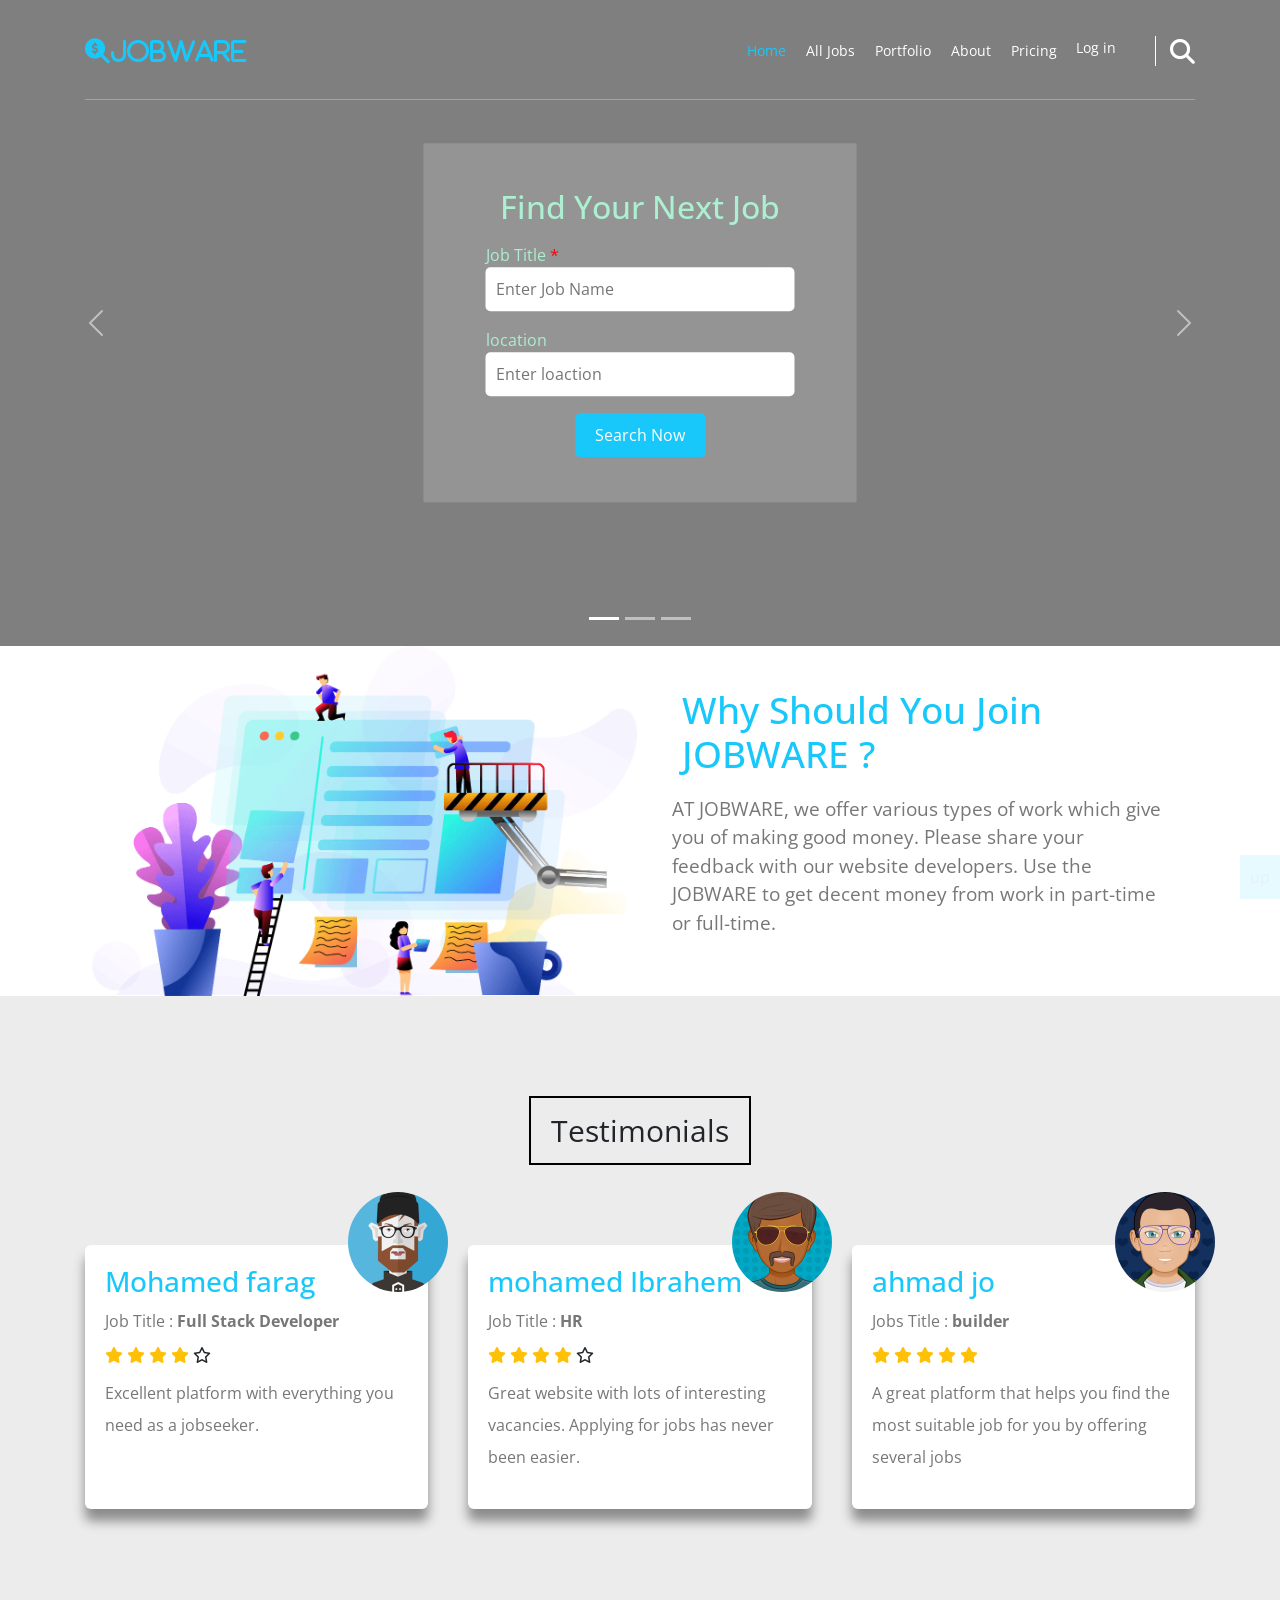
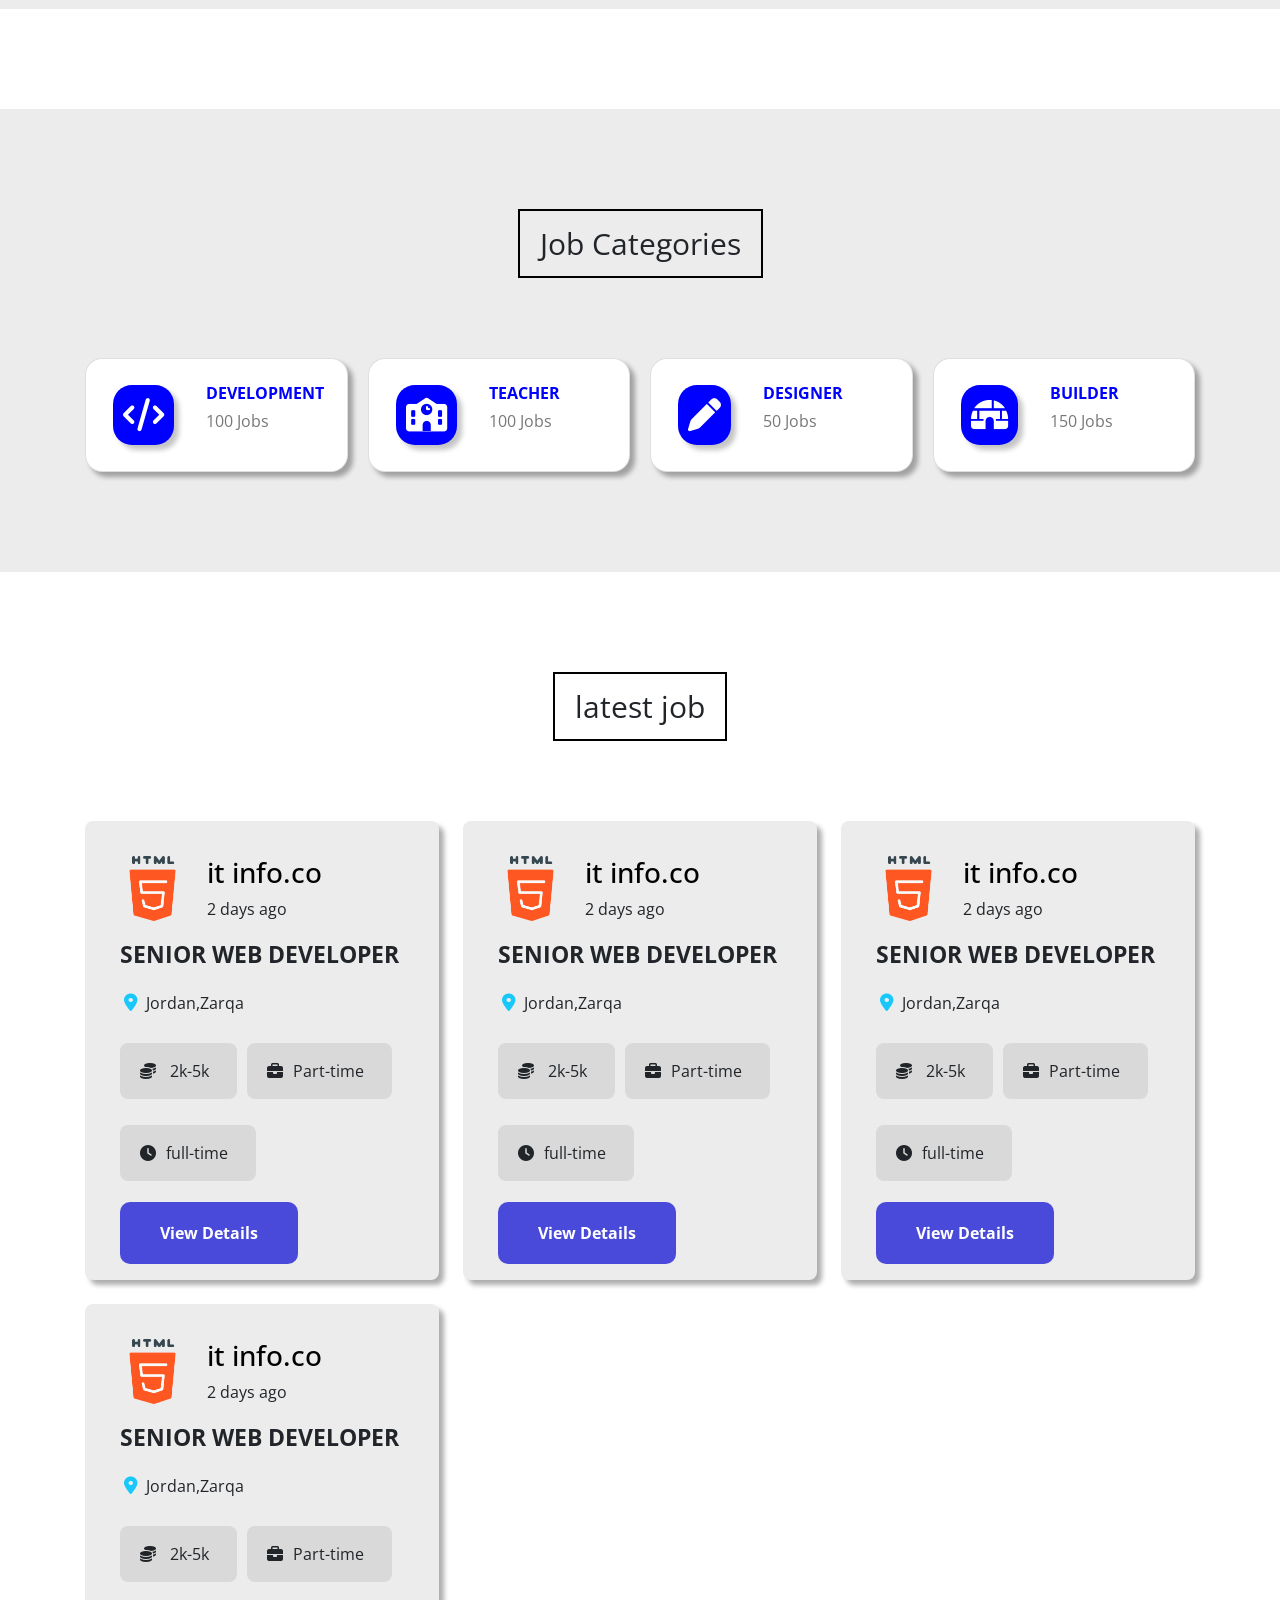
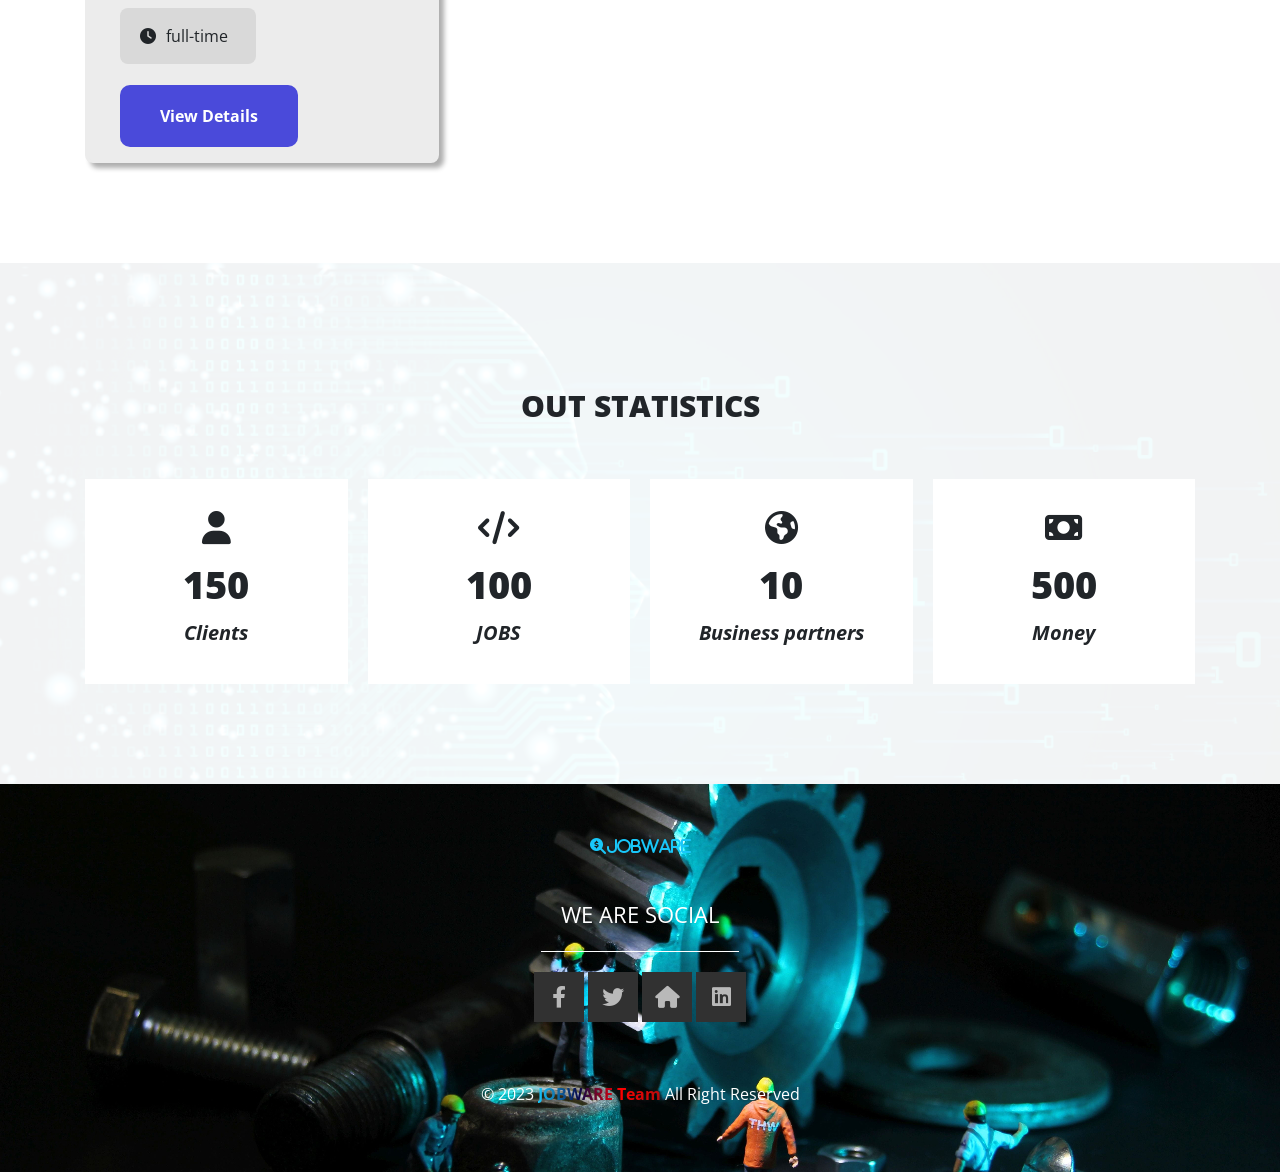
==== index.html @ 09d4811d "add job filter" ====
<!DOCTYPE html>
<html lang="en">
<head>
    <meta charset="UTF-8">
    <meta http-equiv="X-UA-Compatible" content="IE=edge">
    <meta name="viewport" content="width=device-width, initial-scale=1.0">
    <title>Boundi</title>
    <link rel="stylesheet" href="css/bootstrap.min.css">
    <link rel="stylesheet" href="css/all.min.css">
     
    <link rel="stylesheet" href="css/boundi.css">
    <!-- Google Fonts  -->
    <link rel="preconnect" href="https://fonts.googleapis.com">
    <link rel="preconnect" href="https://fonts.gstatic.com" crossorigin>
    <link href="https://fonts.googleapis.com/css2?family=Cairo:wght@300;400;700&family=Open+Sans:wght@400;700&family=Roboto:wght@100;300;400;500&display=swap" rel="stylesheet">
</head>
<body>
    <!-- start header  -->
    <header>
        <div class="container" id="header">
            
            <i class="fa-solid fa-magnifying-glass-dollar">JOBWARE</i> 
          <nav>
            <i class="fas fa-bars toggle-menu"></i>
            <ul>
                <li><a href="#header" class="active">Home</a></li>
                <li><a href="all_jobs.html" >All Jobs</a></li>
                <li><a href="#portfolio" >Portfolio</a></li>
                <li><a href="#about" >About</a></li>
                <li><a href="#pricing" >Pricing</a></li>
                <li> <a href="login/login.html" class="button">Log in</a></li>
            </ul>
            <div class="form">
                <i class="fas fa-search"></i>
            </div>
          </nav>
        </div>
    </header>
    <!-- end header  -->
    <!-- start landing  -->
    <div class="landing">
    <div id="slide" class="carousel slide" data-bs-ride="carousel">
        <div class="carousel-indicators">
          <button type="button" data-bs-target="#slide" data-bs-slide-to="0" class="active" aria-current="true" aria-label="Slide 1"></button>
          <button type="button" data-bs-target="#slide" data-bs-slide-to="1" aria-label="Slide 2"></button>
          <button type="button" data-bs-target="#slide" data-bs-slide-to="2" aria-label="Slide 3"></button>
        </div>
        <div class="carousel-inner">
          <div class="carousel-item active video">
        <video autoplay muted loop  >
                <source src="img/construction-site-42923.mp4" type="video/mp4">
            </video>
          </div>
          <div class="carousel-item">
            <img src="img/wallpaperflare.com_wallpaper (16).jpg" class="d-block w-100" alt="...">
          </div>
          <div class="carousel-item">
            <img src="img/wallpaperflare.com_wallpaper (17).jpg" class="d-block w-100" alt="...">
          </div>
        </div>
        <button class="carousel-control-prev" type="button" data-bs-target="#slide" data-bs-slide="prev">
          <span class="carousel-control-prev-icon" aria-hidden="true"></span>
          <span class="visually-hidden">Previous</span>
        </button>
        <button class="carousel-control-next" type="button" data-bs-target="#slide" data-bs-slide="next">
          <span class="carousel-control-next-icon" aria-hidden="true"></span>
          <span class="visually-hidden">Next</span>
        </button>
      </div>  
    <form action="">
        <h2 style="text-align: center;color: #adefd1; ">
        Find Your Next Job
        </h2>
        <div class="job">
        <label for="job" style="color: #adefd1;">Job Title <span style="color: red;">*</span></label>
        <input type="text" name="" id="job" placeholder="Enter Job Name">
</div>
<div class="loaction">
    <label for="loaction" style="color: #adefd1;">location</label>
    <input type="text" name="" id="loaction" placeholder="Enter loaction">
</div>
<div class="submit" style="text-align: center;"><input type="submit" value="Search Now"></div>

    </form>
    </div>
    <!-- end landing  -->
    <!-- start why should  -->
    <div class="review">
        <div class="container">
            <div class="box">
              <div class="image">
                <img src="img/landing-image.png" alt="">
              </div>
              <div class="reason">
               <h2>Why Should You Join JOBWARE ?</h2>
               <p>AT JOBWARE, we offer various types of work which give you of making good money. Please share your feedback with our website developers. Use the JOBWARE to get decent money from work in part-time or full-time.</p>
              </div>
           </div>
            </div>
            <div class="testimonials" id="testimonials">
                <div class="main-title">Testimonials</div>
                <div class="container">
                  <div class="box1">
                    <img src="img/avatar-01.png" alt="">
                 
                  <h3>Mohamed farag</h3>
                  <div class="title">Job Title : <span style="font-weight: bold;">Full Stack Developer</span></div>
                  <div class="rate">
                    <i class="filled fas fa-star"></i>
                    <i class="filled fas fa-star"></i>
                    <i class="filled fas fa-star"></i>
                    <i class="filled fas fa-star"></i>
                    <i class="far fa-star"></i>  <p>Excellent platform with everything you need as a jobseeker.</p> 
                  </div>
             </div>
                  <div class="box1">
                    <img src="img/avatar-02.png" alt="">
                 
                  <h3>mohamed Ibrahem</h3>
                  <div class="title">Job Title : <span style="font-weight: bold;">HR</span></div>
                  <div class="rate">
                    <i class="filled fas fa-star"></i>
                    <i class="filled fas fa-star"></i>
                    <i class="filled fas fa-star"></i>
                    <i class="filled fas fa-star"></i>
                    <i class="far fa-star"></i>      <p>Great website with lots of interesting vacancies. Applying for jobs has never been easier.</p>
                  </div> </div>
            
                  <div class="box1">
                    <img src="img/avatar-03.png" alt="">
                  
                  <h3>ahmad jo</h3>
                  <div class="title">Jobs Title : <span style="font-weight: bold;">builder</span></div>
                  <div class="rate">
                    <i class="filled fas fa-star"></i>
                    <i class="filled fas fa-star"></i>
                    <i class="filled fas fa-star"></i>
                    <i class="filled fas fa-star"></i>
                    <i class="filled fas fa-star"></i>
                         <p>A great platform that helps you find the most suitable job for you by offering several jobs</p>
                  </div>
            </div>
               </div>
              
        </div>
        </div>
    <!-- end why should  -->
    <!-- start job-categories -->
    
    <div class="job-categories">
        <div class="main-title">Job Categories</div>
        <div class="container">
        <div class="categories">
            <div class="card">
                <i class="fa-solid fa-code"></i>
                <div class="title">
                    <p>development</p>
                    <p>100 Jobs</p>
                </div>
            </div>
            <div class="card">
                <i class="fa-solid fa-school"></i>
                    <div class="title">
                    <p>teacher</p>
                    <p>100 Jobs</p>
                </div>
            </div>
            <div class="card">
                <i class="fa-solid fa-pen"></i>
                    <div class="title">
                    <p>designer</p>
                    <p>50 Jobs</p>
                </div>
            </div>
            <div class="card">
                <i class="fa-solid fa-igloo"></i>
                    <div class="title">
                    <p>builder</p>
                    <p>150 Jobs</p>
                </div>
            </div>
        </div>
    </div></div>
    <!-- end job-categories -->
    <!-- start latest-jobs  -->
    <div class="latest-job">
        <div class="main-title">latest job</div>
        <div class="container">
            <div class="box">
                <div class="card1">
                <div class="company"><img src="img/html-5.png" alt="">
                  <div class="info">
                <h3>it info.co</h3>
                <span>2 days ago</span>
               </div>
              </div>
            </div>
            <h3 class="job-title">Senior Web Developer</h3>
            <p class="location"><i class="fas fa-map-marker-alt"></i>
            <span>Jordan,Zarqa</span>
            </p>
            <div class="tags">
                <p>
                    <i class="fa-solid fa-coins"></i>
                    <span>2k-5k</span>
                </p>
                <p><i class="fas fa-briefcase"></i><span>Part-time</span></p>
                <p><i class="fas fa-clock"></i><span>full-time</span></p>
            </div>
            <div class="job-button">
                <a href="View_job.html" class="button">View Details</a>
            </div>
        </div>
            <div class="box">
                <div class="card1">
                <div class="company"><img src="img/html-5.png" alt="">
                <div class="info">
                <h3>it info.co</h3>
                <span>2 days ago</span>
                </div></div>
            </div>
            <h3 class="job-title">Senior Web Developer</h3>
            <p class="location"><i class="fas fa-map-marker-alt"></i>
            <span>Jordan,Zarqa</span>
            </p>
            <div class="tags">
                <p>
                    <i class="fa-solid fa-coins"></i>
                    <span>2k-5k</span>
                </p>
                <p><i class="fas fa-briefcase"></i><span>Part-time</span></p>
                <p><i class="fas fa-clock"></i><span>full-time</span></p>
            </div>
            <div class="job-button">
                <a href="View_job.html" class="button">View Details</a>
            </div>
        </div>
            <div class="box">
                <div class="card1">
                <div class="company"><img src="img/html-5.png" alt="">
               <div class="info">
                <h3>it info.co</h3>
                <span>2 days ago</span>
                </div></div>
            </div>
            <h3 class="job-title">Senior Web Developer</h3>
            <p class="location"><i class="fas fa-map-marker-alt"></i>
            <span>Jordan,Zarqa</span>
            </p>
            <div class="tags">
                <p>
                    <i class="fa-solid fa-coins"></i>
                    <span>2k-5k</span>
                </p>
                <p><i class="fas fa-briefcase"></i><span>Part-time</span></p>
                <p><i class="fas fa-clock"></i><span>full-time</span></p>
            </div>
            <div class="job-button">
                <a href="View_job.html" class="button">View Details</a>
            </div>
        </div>
            <div class="box">
                <div class="card1">
                <div class="company"><img src="img/html-5.png" alt="">
               <div class="info">
                <h3>it info.co</h3>
                <span>2 days ago</span>
              </div></div>
            </div>
            <h3 class="job-title">Senior Web Developer</h3>
            <p class="location"><i class="fas fa-map-marker-alt"></i>
            <span>Jordan,Zarqa</span>
            </p>
            <div class="tags">
                <p>
                    <i class="fa-solid fa-coins"></i>
                    <span>2k-5k</span>
                </p>
                <p><i class="fas fa-briefcase"></i><span>Part-time</span></p>
                <p><i class="fas fa-clock"></i><span>full-time</span></p>
            </div>
            <div class="job-button">
                <a href="View_job.html" class="button">View Details</a>
            </div>
        </div>
        </div>
    </div>
    <!-- end latest-jobs  -->
    <!-- start Awesome state  -->
    <div class="stats" id="stats">
        <div class="title">OUT STATISTICS</div>
        <div class="container">
            <div class="card1">
                <i class="fa-solid fa-user"></i>
                <span>150</span>
                <p>Clients</p>
            </div>
            <div class="card1">
                <i class="fa-solid fa-code"></i>
                <span>100</span>
                <p>JOBS</p>
            </div>
            <div class="card1">
                <i class="fa-sharp fa-solid fa-earth-americas"></i>
                <span>10</span>
                <p>Business partners</p>
            </div>
            <div class="card1">
                <i class="fa-solid fa-money-bill"></i>
                <span>500</span>
                <p>Money</p>
            </div>
        </div>
    </div>
    <!-- end Awesome state  -->
    <!-- start footer -->
    <div class="footer">
        <div class="container">
            <i class="fa-solid fa-magnifying-glass-dollar logo">JOBWARE</i> 
            <p>We Are Social</p>
            <div class="social-icon">
                <i class="fab fa-facebook-f"></i>
                <i class="fab fa-twitter"></i>
                <i class="fas fa-home"></i>
                <i class="fab fa-linkedin"></i>
            </div>
            <p class="copyright">&copy; 2023 <span>JOBWARE Team</span> All Right Reserved</p>
        </div>
       </div>
     <!-- end footer  -->
          <!-- start button  -->
          <div class="up">
            <a href="#header">up</a>
         </div>
    <!-- end footer -->
    <script src="js/bootstrap.bundle.min.js"></script>
    <script src="js/bootstrap.bundle.js.map"></script>
</body>
</html>
---- css/boundi.css ----
/* start global rules  */
*{
    -webkit-box-sizing: border-box;
    -moz-box-sizing: border-box;
    box-sizing: border-box;
    padding: 0;
    margin: 0;

}
/* start variables  */
:root{
    --main-color:#19c8fa;
    --transparent-color:rgb(15 116 143 / 70%);
    --section-padding:100px;
    --main-transition:0.3s;
}
/* end variables  */
html{
    scroll-behavior: smooth;
}
body{
    font-family: 'Open Sans', sans-serif;
}
a{
    text-decoration: none;
}
ul{
    list-style: none;
    margin: 0;
    padding: 0;
}
.container{
    padding-left: 15px;
    padding-right: 15px;
    margin-left: auto;
    margin-right: auto;
 }
 @media (min-width: 768px){
    .container{
        width: 750px;
    }
 }
 @media (min-width:992px){
    .container{
        width: 970px;
    }
 }
 @media (min-width:1200px){
    .container{
        width: 1170px;
    }
 }
/* end global rules  */
/* start components  */
.main-title{
    margin: 0px auto 80px;
    border: 2px solid black;
    padding: 10px 20px;
    font-size: 30px;
    width: fit-content;
    position: relative;
    z-index: 1;
    transition: var(--main-transition);
    overflow: hidden;
}
.main-title:hover{
    color: white;
    border: 2px solid white;
    transition-delay:0.4s ;
  }
.main-title::before{
    content: "";
    position: absolute;
    left: 0;
    top: 50%;
   transform: translateY(-50%);
    transform: translateY(-50%);
    width: 0;
    height: 0;
    z-index: -1;
    background-color: var(--main-color);
    transition: var(--main-transition);
}
.main-title:hover::before{
 width: 100%;
 height: 200%;
}
/* end components  */
/* start header  */
header{
    position: absolute;
    left: 0;
    width: 100%;
    z-index: 2;
    }
    header .container{
        display: flex;
        justify-content: space-between;
        align-items: center;
        position: relative;
        min-height: 97px;
    }
    header .container::after{
        content: "";
        position: absolute;
        background-color: #a2a2a2;
        height: 1px;
        width: calc(100% - 30px);
        bottom: 1px;
        left:15px;
    }
   header i{
    font-size: 25px;
    color: var(--main-color);
   }
    header nav{
        flex: 1;
        display: flex;
        align-items: center;
        justify-content: flex-end;
    
    }
    header nav .toggle-menu{
        color: white;
        font-size: 22px;
    }
    @media (min-width:768px) {
        header nav .toggle-menu{
            display: none;
        }
    }
    header nav ul{
        display: flex;
    
    }
    @media (max-width:767px){
        header nav ul{
            display: none;
        }
        header nav .toggle-menu:hover + ul{
            display: flex;
            flex-direction: column;
            position: absolute;
            top: 100%;
            left: 0;
            width: 100%;
            background-color: rgb( 0 0 0 / 50%);
    
        }
        header nav .toggle-menu:hover + ul li a{
            padding: 15px;
        }
    } 
    header nav ul li a{
        display: block;
        color: white;
        text-decoration: none;
        font-size: 14px;
        transition: 0.3s;
        padding: 40px 10px;
        position: relative;
        z-index: 2;
    }
    header ul li .button{
        position: relative;
    display: block;
    padding: 10px 9px;
    border-radius: 14px;
    top: 27px;
    background: transparent;
    color: white;
    border: none;
    transition: var(--main-transition);
    }
    header ul li .button:hover{
        color: white;
        background-color: #19c8fa;
    }
    header nav ul li a.active{
        color: #19c8fa;
    }
    header nav ul li a:hover{
      color: var(--main-color);
      border-bottom: 1px solid var(--main-color);
    }
    header nav .form{
        width: 40px;
        height: 30px;
        position: relative;
        margin-left: 30px;
        border-left: 1px solid white;
    }
    header nav .form i{
        color:white;
        position: absolute;
        top:50%;
        transform:translatey(-50%);
        right: 0;
    }
    /* end  header  */
    /* start landing  */
    .landing{
        position: relative;
    }
    .carousel.slide{
        position: relative;
        width: 100%;
       
     
    }
    .landing::before{
        content:"";
        position: absolute;
        width: 100%;
        height: 100%;
        top: 0;
        left: 0;
        background-color: rgba(0, 0, 0, 0.5);
        z-index: 1;
    }
    .carousel.slide video{
      width: 100%;
    }
    .landing form{
        position: absolute;
        z-index: 3;
        top: 50%;
        left: 50%;
        transform: translate(-50%,-50%);
        background-color: #ffffff2b;
      padding: 45px;
    }
    @media (max-width:767px){
        .landing form{
            position: absolute;
            z-index: 3;
            top: 50%;
            left: 50%;
            transform: translate(-50%,-50%);
            background-color: #ffffff2b;
            padding: 0;
        }
        .carousel.slide video {
            width: 316%;
            min-height: 100vh;
        }
        .carousel-item img{
            min-height: 100vh;
        }
        form input[type="submit"]{
               margin-bottom: 16px;
        }
    }
    .form h2{
        color: var(--main-color);
        padding: 20px;
    }
    .landing form .job{
     margin: 17px;
    }
    .landing form .loaction{
    margin:17px
    }
    input[type="text"] {
        width: 100%;
        padding: 10px;
        margin-right: 10px;
        border-radius: 5px;
        border: none;
        outline: none;
      }
      
      input[type="submit"] {
        text-align: center;
        background-color: var(--main-color);
        color: white;
        padding: 10px 20px;
        border: none;
        border-radius: 5px;
        cursor: pointer;
      }
      
      button[type="submit"]:hover {
        background-color: #3e8e41;
      }
    /* end landing  */
    /* start why should  */
    .review{
        padding-bottom: var(--section-padding);
    }
    
        @media (min-width:768px) {  
    .review .container .box{      
     display: grid;
     grid-template-columns:repeat(auto-fill,minmax(450px,1fr));
     grid-row-gap:60px;
    }
}
    .review .box .image img{
      max-width: 100%;
    }
    @media (max-width:767px){
        .review .box .image img{
            text-align: center;
          }   
          
    }.review .box .reason{
        margin: 32px;
    }
    .review .box .image img{
        position: relative;
        animation: up-and-down 4s linear infinite;
    }
    .review .box .reason h2{
        font-size: 33px;
    }

    .review .box .reason{
        margin: 32px;
    }
    .review .box .reason h2{
        color: var(--main-color);
        padding: 10px;
        font-size: 37px;
        
    }
    .review .box .reason p{
        color: #777;
        font-size: 19px;
    }
    @media (max-width:767px){
        .review .box .reason p{
            font-size: 15px;
            max-width: 100%;
        }
    }
    .testimonials{
        padding-top: var(--section-padding);
        padding-bottom: var(--section-padding);
        background-color: #ececec;
        position: relative;
    }
   .review .testimonials .container{
        display: grid;
        grid-template-columns: repeat(auto-fill,minmax(300px,1fr));
        gap: 40px;
    }
    .testimonials .container .box1{
        position: relative;
        background-color: white;
        box-shadow: 0 12px 12px #00000069;
        border-radius: 6px;
        padding: 20px;
    }
    .testimonials .box1 img{
        position: absolute;
        width: 100px;
        height: 100px;
        top: -53px;
        right: -20px;
        border-radius: 50%;
        
    }
    .testimonials .box1 h3{
        
        margin: 0 0 10px;
        color: var(--main-color);
    }
    .testimonials .box1 .title{
        margin: 10px 0;
        color: #777;
    }
    .testimonials .box1 .rate i.filled{
        color: #ffc107;
        transition: 0.5s;
    }
    .testimonials .box1 .rate i:hover{
        position: relative;
        transform: rotate(20deg) scale(1.1);
        animation: up-and-down2 0.5s linear infinite;
    }
    .testimonials .box1 p{
        line-height: 2;
        margin-top: 10px;
        color: #777;
    }
    @media (max-width:767px){
        .testimonials .box1 img{
            right: 7px;

        }
    }
    /* end why should  */
    /* start .job-categories */
        .job-categories{
        padding-top: var(--section-padding);
        padding-bottom: var(--section-padding);
        background-color: #ececec;

    }
    .job-categories .categories{
        display: grid;
        grid-template-columns: repeat(auto-fill,minmax(250px,1fr));
        gap: 20px;
    }
    .job-categories .categories .card{
        display: flex;
    flex-direction: row;
    padding: 22px 27px;
    align-items: center;
    border-radius: 17px;
    box-shadow: 5px 5px 5px #00000052;
    transition: 1s;
    }
    .job-categories .categories .card:hover{
        background-color: cornflowerblue;

    }

    .job-categories .categories i{
        font-size: 33px;
        margin-right: 17px;
        background-color: blue;
        justify-content: center;
        align-items: center;
        display: flex;
        padding: 10px 10px;
        border-radius: 19px;
        color: white;
        height: 60px;
        box-shadow: 5px 5px 5px #0000003b;
    }
    .job-categories .categories .title{
        padding-left: 15px;

    }
    .job-categories .categories .title p:first-child{
    margin-bottom: 4px;
    font-weight: bold;
    text-transform: uppercase;
    color: blue;
    }
    .job-categories .categories .title p:last-child{
        color: #777;
        }
        .job-categories .categories .card:hover .title p:last-child{
            color: black;
            }
    /* end .job-categories */
    /* start latest job  */
    .latest-job {
        padding-top: var(--section-padding);
        padding-bottom: var(--section-padding);
    }
    .latest-job .container {
        display: grid;
        grid-template-columns: repeat(auto-fill,minmax(330px,1fr));
        gap: 24px;
   
    }
    .latest-job .container .box {
        width: fit-content;
        background-color: #ececec;
        border-radius: 8px;
        border: 3px solid #ececec;
        padding: 32px;
        box-shadow: 5px 5px 5px #00000052;
        overflow-x: hidden;
    }
    .latest-job .container .box .company{
     display: flex;  
     align-items: center;
     gap: 22px;
     margin-bottom: 20px;
    }
    .latest-job .container .box .company img{
        height: 65px;
        width: 65px;
    }
    .latest-job .container .box .company h3{
      font-size: 28px;
      color: black;
     
    }
    .latest-job .container .box .job-title{
        font-size: 23px;
        text-transform: uppercase;
        font-weight: bold;

    }
    .latest-job .container .box .location i{
        padding: 16px 4px;
        font-size: 18px;
        color: var(--main-color);
    }
    .latest-job .container .box .tags{
        display: flex;
        flex-wrap: wrap;
        gap: 10px;
    }
    .latest-job .container .box .tags p{
        padding: 16px 28px;
        border-radius: 8px;
        background-color: #b9b9b963;
    }
    .latest-job .container .box .tags p  span{
        padding-left: 10px;

    }
    .latest-job .container .box .tags p i{
        display: inline-block;
        margin-left: -8px;    }

   .latest-job .container .box .job-button a{
    background-color: rgb(74, 74, 218);
    padding: 20px 40px;
    color: white;
    font-weight: bold;
    border-radius: 10px;
    transition: var(--main-transition);
   }
   .latest-job .container .box .job-button{
    margin-top: 24px;
   }
   .latest-job .container .box .job-button:hover a{
    background-color: #19c8fa;
   }

    /* end latest job  */
     /* start Awesome state  */
    .stats{
        padding-top: var(--section-padding);
        padding-bottom: var(--section-padding);
        background-image: url(../img/stats.jpg);
        background-size: cover;
        position: relative;
        min-height: 300px;
         }
         .stats::before{
             content:"";
             position: absolute;
             width: 100%;
             height: 100%;
             top: 0;
             left: 0;
             background-color: rgb(255 255 255 / 95%);
         }
         .stats .title{
        position: relative;
        text-align: center;
        font-weight: 800;
        font-size: 30px;
        margin: 20px;
         }
         .stats .container{
             position: relative;
             z-index: 1;
             display: grid;
             grid-template-columns: repeat(auto-fill,minmax(250px,1fr));
           gap: 20px;
           margin-top: 51px;
     
         }
         .stats .container .card1{
             text-align: center;
         padding: 20px;
         background-color: white;
         transition: var(--main-transition);
         position: relative;
         }
         .stats .container .card1::before{
           content: "";
           position: absolute;
           left: 0;
           bottom: 0;
           height: 0;
           width: 3px;
          background-color: var(--main-color);
          transition: 1s;
         }
         .stats .container .card1::after{
           content: "";
           position: absolute;
           right: 0;
           top: 0;
           height: 0;
           width: 3px;
          background-color: var(--main-color);
          transition: 1s;
         }
         .stats .container .card1:hover::before
         ,.stats .container .card1:hover::after{
             height: 100%;
           }
         .stats .container .card1 i{
       display: block;
       display: block;
         margin: 12px;
         font-size: 33px;
         }
         
         .stats .container .card1 span{
         display: block;
         display: block;
         font-size: 38px;
         font-weight: 800;
         margin: 5px;
         }
         .stats .container .card1 p{
         color: var(--main-color-alt);
         font-size: 20px;
         font-style: italic;
         font-weight: bold;
         }
         .stats .container .card1:hover p{
             color: var(--main-color);
         }
         /* end Awesome state  */
     /* start footer  */
   .footer{
    padding-top: calc(var(--section-padding)/2);
    padding-bottom: calc(var(--section-padding)/2);
    background-image: url("../img/footer.jpg");
    background-size: cover;
    color: white;
    position: relative;
    text-align: center;
   }
   .footer .container img{
    margin-bottom: 40px;

   }
   .footer .container p:not(.copyright){
    text-transform: uppercase;
    border-bottom: 1px solid white;
    width: fit-content;
    margin: 20px auto;
    padding: 20px;
    font-size: 22px;
   }
  .footer .social-icon i{
    font-size: 22px;
    position: relative;
    background-color:#313131;
    width: 50px;
    height: 50px;
    padding: 5px;
    display: inline-flex;
    justify-content: center;
    align-items: center;
    color: #b9b9b9;
    transition: 0.5s;

  } 
  .footer .copyright{
    margin-top: 60px;
  }
  .footer span{
        font-weight: bold;
        background: linear-gradient(to right,var(--main-color),rgb(8, 8, 75),red,rgb(184, 12, 12));
        -webkit-text-fill-color: transparent;
        -webkit-background-clip: text;
  }
  .footer .container .social-icon i:hover{
    background-color: #1da1f2;
    color: white;
    transform: scale(1.1);
  }
  .footer .logo{
    color: var(--main-color);
  }
   /* end footer  */
   /*  */
   /*  */
   /*  */
     /* /.......//////////////////////////////////// */
   /* start seconde page  */
   /* start job filter  */
   .job-filter{
    padding-top: 150px;
   
   }
   .job-filter form{
    background-color: white;
    box-shadow: 0 12px 12px #00000069;
    border-radius: 6px;
    padding: 20px;
    width: 86%;
    margin: -33px auto 40px;
   }
   .job-filter form .flex{
    display: flex;
    flex-wrap: wrap;
    column-gap: 16px;
   }
   .job-filter form .flex .box{
    flex: 1 1 12rem;   
} 

   .job-filter form .flex .box p{
    font-size: 20px;
    color: #ececec;
   }
   .job-filter form .flex .box p span{
    color: red;
   }
   .job-filter form .flex .box .input{
    width: 100%;
    border-radius: 8px;
    padding: 20px;
    color: black;
    margin: 16px 0;
    background-color: #ececec;
   }
   @media(max-width:767px){
    .job-filter form{
        margin-top: 62px;

    }
   }
   .job-filter form .dropdown-container{
    margin-top:16px;
    display: flex;
    flex-wrap: wrap;
    gap:16px; 
  }
  .dropdown .lists .items{
    margin-left: 12px;
    border-radius: 0.5rem;
    padding: 10px;
    font-size: 20px;
    color: black;
    cursor: pointer;
  }
  .job-filter form .dropdown-container .dropdown{
    flex: 1 1 12rem;
    position: relative;
  }
  .job-filter .lists{
    z-index: 2;
  }
  .job-filter form .dropdown-container .dropdown .input{
    width: 100%;
    background-color: #ececec;
    border-radius: 0.5rem;
    padding: 16px;
    font-size: 22px;
    color: black;
    text-align: center;
    user-select: none;
    cursor: pointer;
  }
  .job-filter form .dropdown-container .dropdown .input:placeholder-shown{
    text-transform: capitalize;
  }
  .job-filter form .dropdown-container .dropdown .lists{
    position: absolute;
    top: 100%;
    left: 0;
    right:0;
    background-color: white;
    padding: 14px;
    border-radius: 0.5rem;
    box-shadow: 0 12px 12px #00000069 ;
    transition: 0.3s linear;
    transform: scaleY(0);
    transform-origin: top;
  }
  .job-filter form .dropdown-container .dropdown .lists .items:hover{
    background-color: #ececec;
  }
  .job-filter form .dropdown-container .dropdown .lists:hover,
  .job-filter form .dropdown-container .dropdown:hover .lists,
  .job-filter form .dropdown-container .dropdown .input:focus + .lists,
  .job-filter form .dropdown-container .dropdown .input:focus-within + .lists{
    transform: scaleY(1);
    transition: 0.3s linear;
  }
   /* end job filter  */
   /* start button */
    .up a{
        background-color: var(--main-color);
        text-align: center;
        text-decoration: none;
        position: fixed;
        right: 0;
        padding: 10px;
        z-index: 5;
        bottom: 1px;
        opacity: 0.1;
    }
    .up a:hover{
        opacity: 1;
    }
  /* end button  */
  /* start animation  */
  @keyframes up-and-down{
    0%,100%{
        top: 0;
    }
    50%{
        top:-30px
    }
}
@media(max-width:767px){
    @keyframes up-and-down{
        0%,100%{
            top: 0;
        }
        50%{
            top:-15px
        }
    }
}
@keyframes up-and-down2{
    0%,100%{
        top: 0;
    }
    50%{
        top:-5px
    }
}
  /* end animation  */
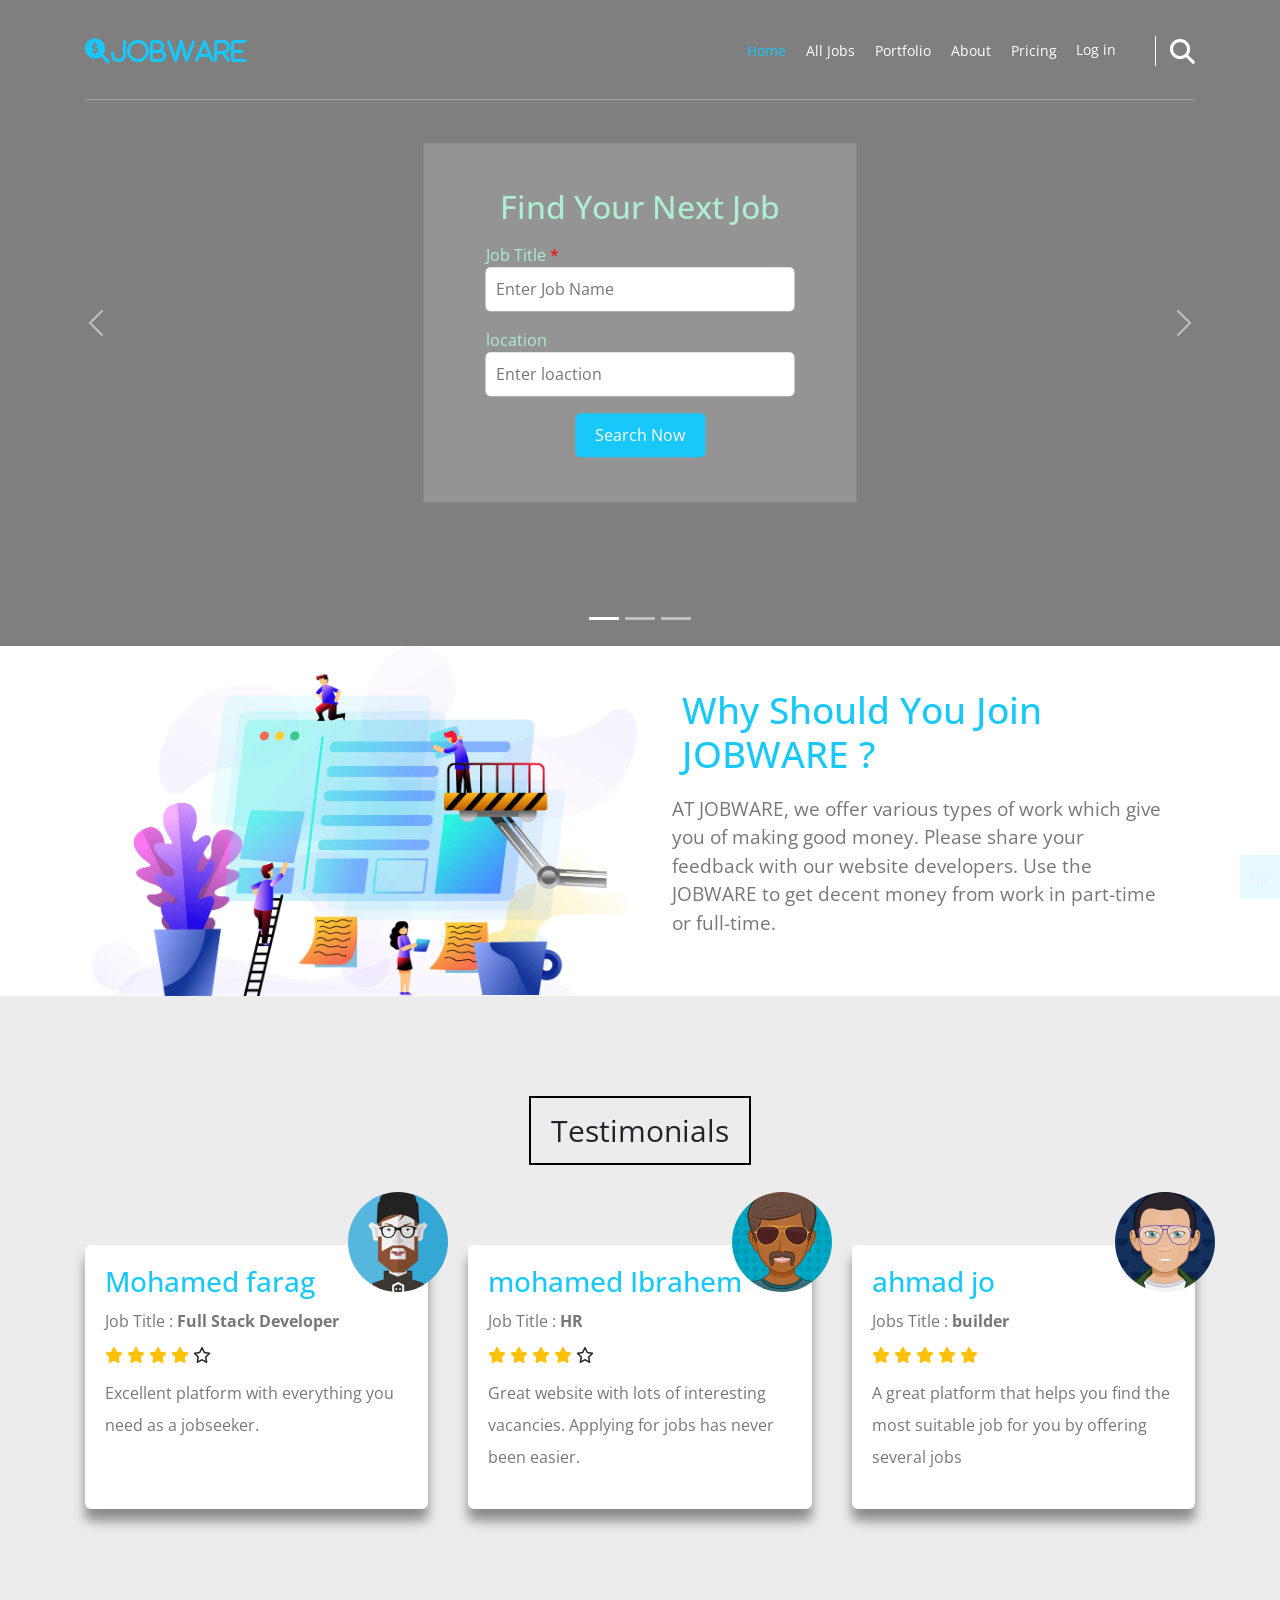
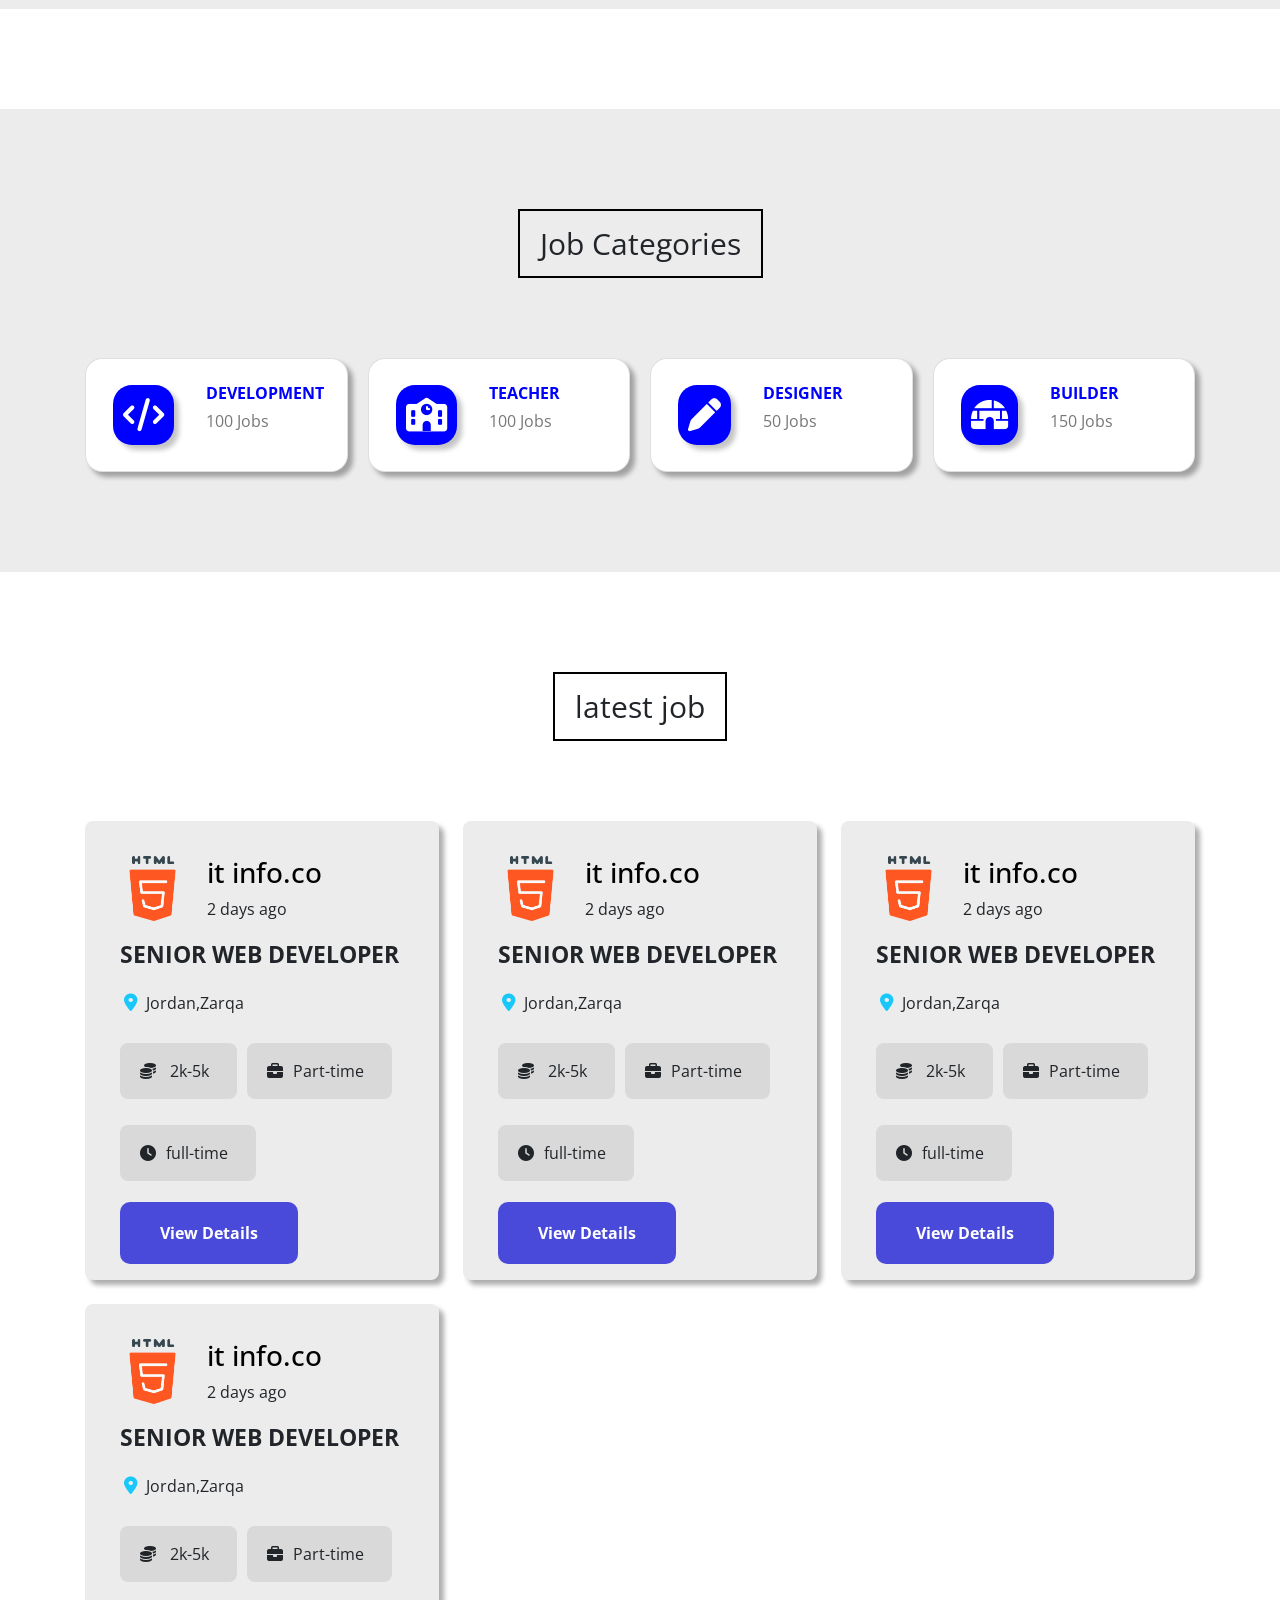
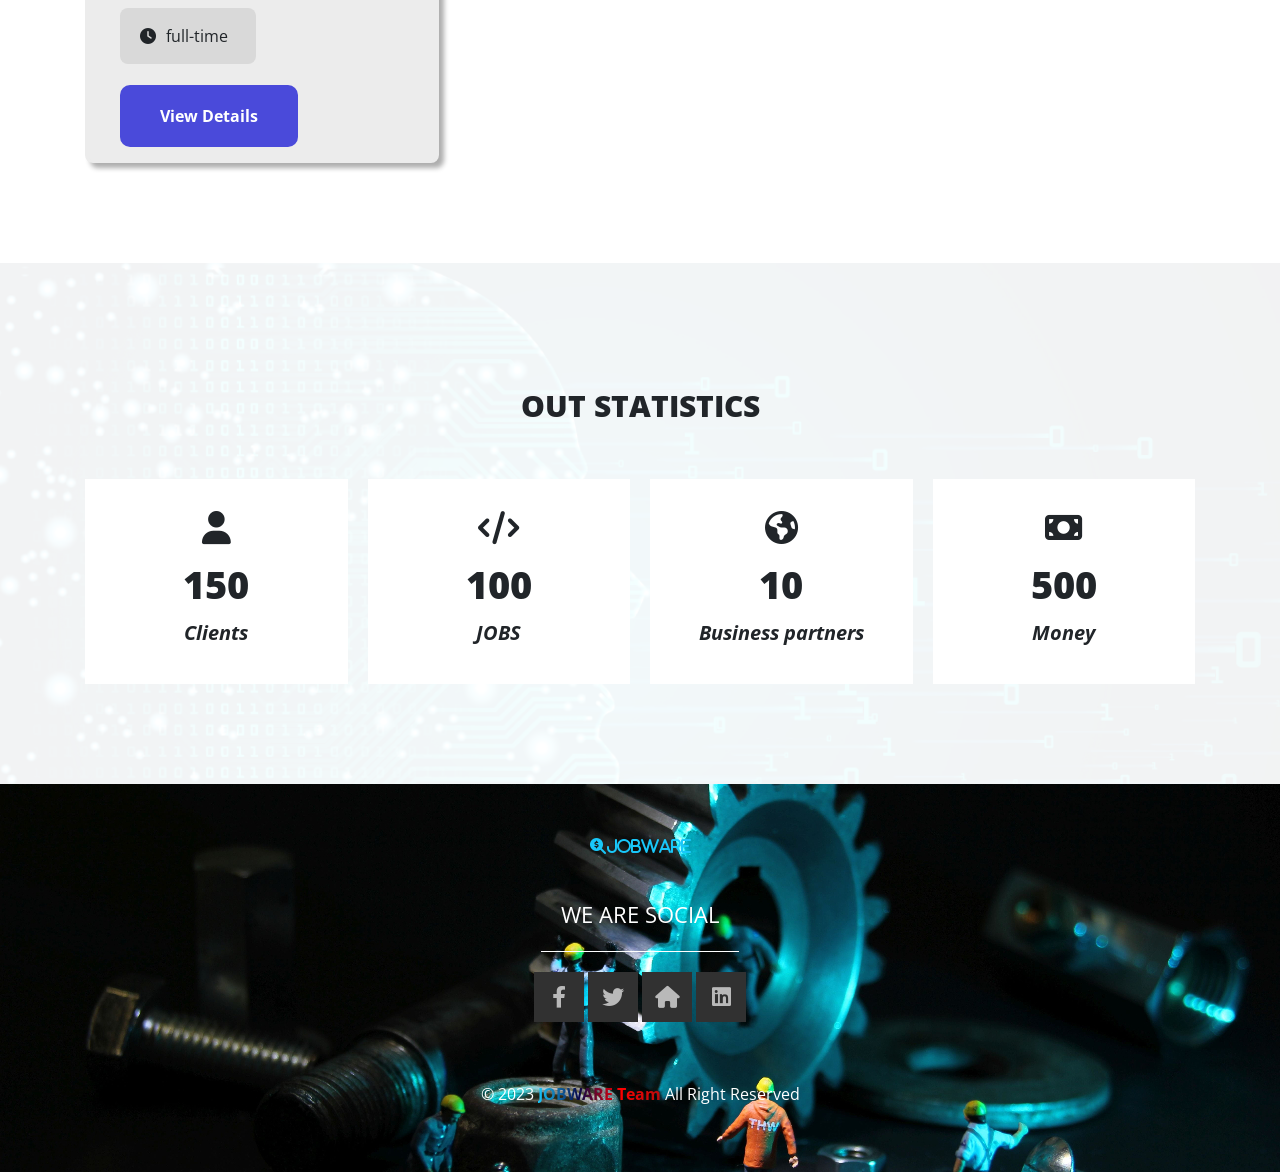
==== commit 33945fab: "register back end" ====
--- a/index.html
+++ b/index.html
@@ -4,7 +4,7 @@
     <meta charset="UTF-8">
     <meta http-equiv="X-UA-Compatible" content="IE=edge">
     <meta name="viewport" content="width=device-width, initial-scale=1.0">
-    <title>Boundi</title>
+    <title>Jobware</title>
     <link rel="stylesheet" href="css/bootstrap.min.css">
     <link rel="stylesheet" href="css/all.min.css">
      
--- a/css/boundi.css
+++ b/css/boundi.css
@@ -166,7 +166,7 @@
     display: block;
     padding: 10px 9px;
     border-radius: 14px;
-    top: 27px;
+    top: 29px;
     background: transparent;
     color: white;
     border: none;
@@ -699,7 +699,7 @@
 
    .job-filter form .flex .box p{
     font-size: 20px;
-    color: #ececec;
+    color: #115d8c;
    }
    .job-filter form .flex .box p span{
     color: red;
